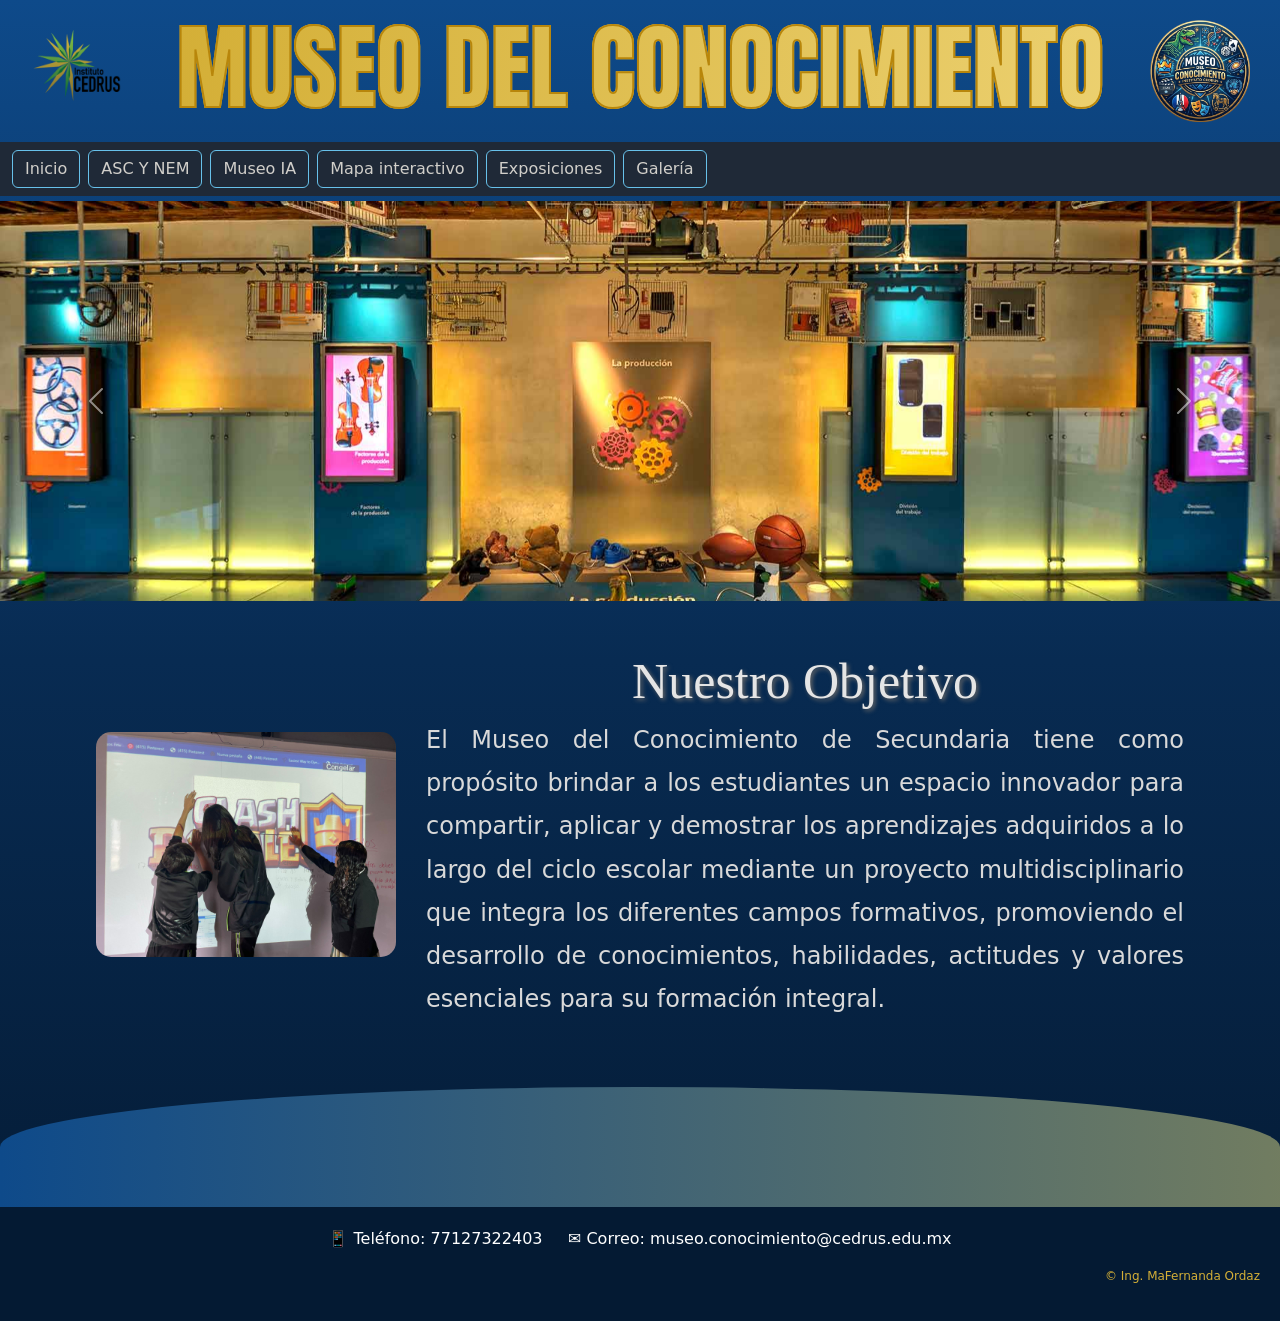
==== html/index.html @ 9ef3a73b "Add viewport meta tag to index.html Added viewport meta tag for responsive design." ====
<!DOCTYPE html>
<html lang="es">

<head>
    <meta charset="UTF-8">
    <title>Museo del Conocimiento</title>
    <meta name="viewport" content="width=device-width, initial-scale=1.0">

    <link href="https://cdn.jsdelivr.net/npm/bootstrap@5.3.8/dist/css/bootstrap.min.css" rel="stylesheet">
    <link href="https://fonts.googleapis.com/css2?family=Bangers&display=swap" rel="stylesheet">
    <link href="https://fonts.googleapis.com/css2?family=Bangers&display=swap" rel="stylesheet">
    <link rel="stylesheet" href="../CSS/stylePaginaPrincipal.css">
    <link href="https://fonts.googleapis.com/css2?family=Anton&display=swap" rel="stylesheet">
    
</head>

<body>
    <div class="encabezado">
    <img src="../Imagenes/logo1.png" alt="Logo Izquierdo" class="logo">
    
    <h1>MUSEO DEL CONOCIMIENTO</h1>
    
    <img src="../Imagenes/logo2.png" alt="Logo Derecho" class="logo">
</div>
<!--MENU HORIZONTAL -->
<!--MFOC -->
    <nav class="navbar bg-body-tertiary">
        <form class="container-fluid justify-content-start">
            <a href="paginaPrincipal.html" class="btn btn-outline-success me-2">
                 Inicio
            </a>
            <a href="ASC.html" class="btn btn-outline-success me-2">
                ASC Y NEM 
            </a>
              <a href="museoIA.html" class="btn btn-outline-success me-2">
                Museo IA
            </a>
             <a href="mapaInteractivo.html" class="btn btn-outline-success me-2">
                Mapa interactivo
            </a>
             <a href="exposiciones.html" class="btn btn-outline-success me-2">
                Exposiciones
            </a>
           <a href="galeria.html" class="btn btn-outline-success me-2">
                Galería
            </a>
            </button>      
        </form>
    </nav>
<!--CARRUSEL -->
<!-- MFOC -->

    <div id="carouselExample" class="carousel slide mx-auto"
         data-bs-ride="carousel"
         data-bs-interval="3000"
         style="width:100%; margin-top:5px;">

        <div class="carousel-inner">

            <div class="carousel-item active">
                <img src="../Imagenes/Uno.jpg" class="d-block w-100" style="height:400px; object-fit:cover;">
            </div>

            <div class="carousel-item">
                <img src="../Imagenes/Dos.jpg" class="d-block w-100" style="height:400px; object-fit:cover;">
            </div>

            <div class="carousel-item">
                <img src="../Imagenes/Tres.jpg" class="d-block w-100" style="height:400px; object-fit:cover;">
            </div>

        </div>

        <button class="carousel-control-prev" type="button" data-bs-target="#carouselExample" data-bs-slide="prev">
            <span class="carousel-control-prev-icon"></span>
        </button>

        <button class="carousel-control-next" type="button" data-bs-target="#carouselExample" data-bs-slide="next">
            <span class="carousel-control-next-icon"></span>
        </button>

    </div>

    <script src="https://cdn.jsdelivr.net/npm/bootstrap@5.3.8/dist/js/bootstrap.bundle.min.js"></script>
<!--  Sección objetivo-->
<!--  MFOC -->
<!-- BARY-->
<section class="objetivo">

    <img src="../Imagenes/Objetivo.jpeg" alt="Objetivo" class="imagen-objetivo">

    <div class="texto-objetivo">
        <h2>Nuestro Objetivo</h2>

        <p>
            El Museo del Conocimiento de Secundaria tiene como propósito brindar a los estudiantes un espacio innovador para compartir, aplicar y demostrar los aprendizajes adquiridos a lo largo del ciclo escolar mediante un proyecto multidisciplinario que integra los diferentes campos formativos, promoviendo el desarrollo de conocimientos, habilidades, actitudes y valores esenciales para su formación integral.
        </p>
    </div>

</section>
</body>

<footer>
    <div class="ola"></div>

    <div class="footer-contenido">
        <p>📱 Teléfono: 77127322403 &nbsp;&nbsp;&nbsp; ✉️ Correo: museo.conocimiento@cedrus.edu.mx</p>
        <p class="copyright">© Ing. MaFernanda Ordaz</p>
    </div>
</footer>

</html>
---- CSS/stylePaginaPrincipal.css ----
/*TITULO  página principal*/
h1{
    font-family: 'Anton', sans-serif;
    font-size: 95px;
    text-align: center;
    text-transform: uppercase;

    background: linear-gradient(90deg, #D4AF37, #F7E08A, #D4AF37);
    background-size: 300% 300%;

    -webkit-background-clip: text;
    -webkit-text-fill-color: transparent;

    -webkit-text-stroke: 2px #B8860B;

    animation: brillo 5s ease infinite;
}

@keyframes brillo{
    0%{
        background-position: 0% 50%;
    }
    50%{
        background-position: 100% 50%;
    }
    100%{
        background-position: 0% 50%;
    }
}
/* diseño del cuerpo*/
body{
    background: linear-gradient(to bottom, #0E4A8A, #082B52, #041A33);
    min-height: 100vh;
}
.navbar{
    background-color: #1F2937 !important;
}

.btn-outline-success{
    color: #d1cfca !important;
    border-color: #67c1ea !important;
}
.encabezado{
    display: flex;
    justify-content: space-between;
    align-items: center;
    padding: 10px 30px;
}

.logo{
    width: 100px;
    height: auto;
}
/*PIE DE PÁGINA*/

footer{
    margin-top: 50px;
}

.ola{
    height: 120px;
    background: linear-gradient(90deg, #0E4A8A, #D4AF37, #082B52);
    background-size: 400% 400%;
    animation: moverOla 6s ease infinite;
    border-radius: 100% 100% 0 0;
}

@keyframes moverOla{
    0%{
        background-position: 0% 50%;
    }
    50%{
        background-position: 100% 50%;
    }
    100%{
        background-position: 0% 50%;
    }
}
/*PIE DE PAGINA*/
.footer-contenido{
    background-color: #041A33;
    color: white;
    padding: 20px;
    text-align: center;
}

.copyright{
    text-align: right;
    font-size: 12px;
    color: #D4AF37;
}
/*SUBTITULOS plateados*/
.objetivo{
    width: 85%;
    margin: 50px auto;
    display: flex;
    align-items: center;
    gap: 30px;
}

.imagen-objetivo{
    width: 300px;
    height: auto;
    border-radius: 15px;
}

.texto-objetivo{
    flex: 1;
}

.objetivo h2{
    font-family: Georgia, serif;
    font-size: 50px;
    color: #E5E5E5;
    text-shadow: 2px 2px 4px #666666;
}

.objetivo p{
    font-size: 24px;
    color: #D9D9D9;
    line-height: 1.8;
    text-align: justify;
}
.texto-objetivo h2{
    text-align: center;
}

/*TEXTO PLATEADO ASC */
.asc{
    width: 85%;
    margin: 50px auto;
    display: flex;
    align-items: center;
    gap: 30px;
}

.imagen-asc{
    width: 220px;
    height: auto;
    border-radius: 15px;
    border: 3px solid #C0C0C0;
}

.texto-asc{
    flex: 1;
}

.asc h2{
    font-family: Georgia, serif;
    font-size: 50px;
    color: #E5E5E5;
    text-shadow: 2px 2px 4px #666666;
    text-align: center;
}

.asc p{
    font-size: 24px;
    color: #D9D9D9;
    line-height: 1.8;
    text-align: justify;
    background: rgba(255,255,255,0.08);
    padding: 25px;
    border-radius: 15px;
    border: 2px solid #C0C0C0;
}
/*MUSEO */
.museo{
    width: 85%;
    margin: 50px auto;
    display: flex;
    align-items: center;
    gap: 30px;
}

.texto-museo{
    flex: 1;
}

.museo h2{
    font-family: Georgia, serif;
    font-size: 50px;
    color: #E5E5E5;
    text-shadow: 2px 2px 4px #666666;
    text-align: center;
}

.museo p{
    font-size: 24px;
    color: #D9D9D9;
    line-height: 1.8;
    text-align: justify;
    background: rgba(255,255,255,0.08);
    padding: 25px;
    border-radius: 15px;
    border: 2px solid #C0C0C0;
}

.collage-museo{
    display: grid;
    grid-template-columns: 1fr;
    gap: 10px;
}

.collage-museo img{
    width: 250px;
    height: 150px;
    object-fit: cover;
    border-radius: 15px;
    border: 3px solid #C0C0C0;
}
/* CODIGO GALERIA*/
.galeria{
    width: 90%;
    margin: 50px auto;
    text-align: center;
}

.galeria h2{
    font-family: Georgia, serif;
    font-size: 60px;
    color: #E5E5E5;
    text-shadow: 2px 2px 4px #666666;
    margin-bottom: 40px;
}

.miGaleria{
    width: 100%;
    padding: 10px 0;
}

.swiper-slide{
    width: 200px !important;
    height: 450px !important;
}

.swiper-slide img{
    width: 200%;
    height: 450px;
    object-fit: cover;
}
 /*Exposiciones*/

 /* CONTENEDOR GENERAL */
.experiencias{
    width: 90%;
    margin: 20px auto;
}

/* TARJETAS */
/* CONTENEDOR */

.experiencias{
    display: flex;
    flex-wrap: wrap;
    justify-content: space-around; 
    align-items: flex-start;
    padding: 5px 0;
}

/* TARJETAS */

.experiencia{
    width: 32%;
    padding: 25px;
    margin-bottom: 40px;

    background: rgba(255,255,255,0.08);
    backdrop-filter: blur(10px);
    -webkit-backdrop-filter: blur(10px);

    border: 2px solid rgba(192,192,192,.6);
    border-radius: 20px;

    box-shadow:
        0 0 15px rgba(255,255,255,.10),
        inset 0 0 10px rgba(255,255,255,.05);

    transition: .3s ease;
}

.experiencia:hover{
    transform: translateY(-5px);

    box-shadow:
        0 0 20px rgba(255,255,255,.20),
        inset 0 0 10px rgba(255,255,255,.08);
}

/* ESCALONADO */

.izquierda{
    margin-top: 0;
}

.centro{
    margin-top: 60px;
}

.derecha{
    margin-top: 130px;
}

/* TITULOS */

.experiencia h2{
    font-family: Georgia, serif;
    font-size: 42px;
    color: #E5E5E5;
    text-align: center;
    margin-bottom: 20px;

    text-shadow:
        0 0 5px rgba(255,255,255,.8),
        0 0 10px rgba(255,255,255,.5),
        2px 2px 4px #666666;
}

/* TEXTO */

.experiencia p{
    font-size: 22px;
    color: #D9D9D9;
    line-height: 1.8;
    text-align: justify;
}

/* IMAGENES */

.experiencia img{
    width: 100%;
    height: 280px;
    object-fit: cover;
    margin-top: 20px;

    border-radius: 15px;
    border: 2px solid rgba(192,192,192,.5);
}

/* RESPONSIVE */

@media (max-width: 768px){

    .experiencia{
        width: 100%;
        margin-top: 0 !important;
        margin-bottom: 30px;
    }

    .experiencia h2{
        font-size: 32px;
    }

    .experiencia p{
        font-size: 18px;
    }

    .experiencia img{
        height: 220px;
    }
}

/*MAPA INTERACTIVO*/
.contenedor-imagen{
    width: 100%;
    display: flex;
    justify-content: center;
    align-items: center;
    padding: 4px;
}

.contenedor-imagen img{
    max-width: 110%;
    max-height: 98vh;
    height: auto;
    object-fit: contain;
    display: block;
}
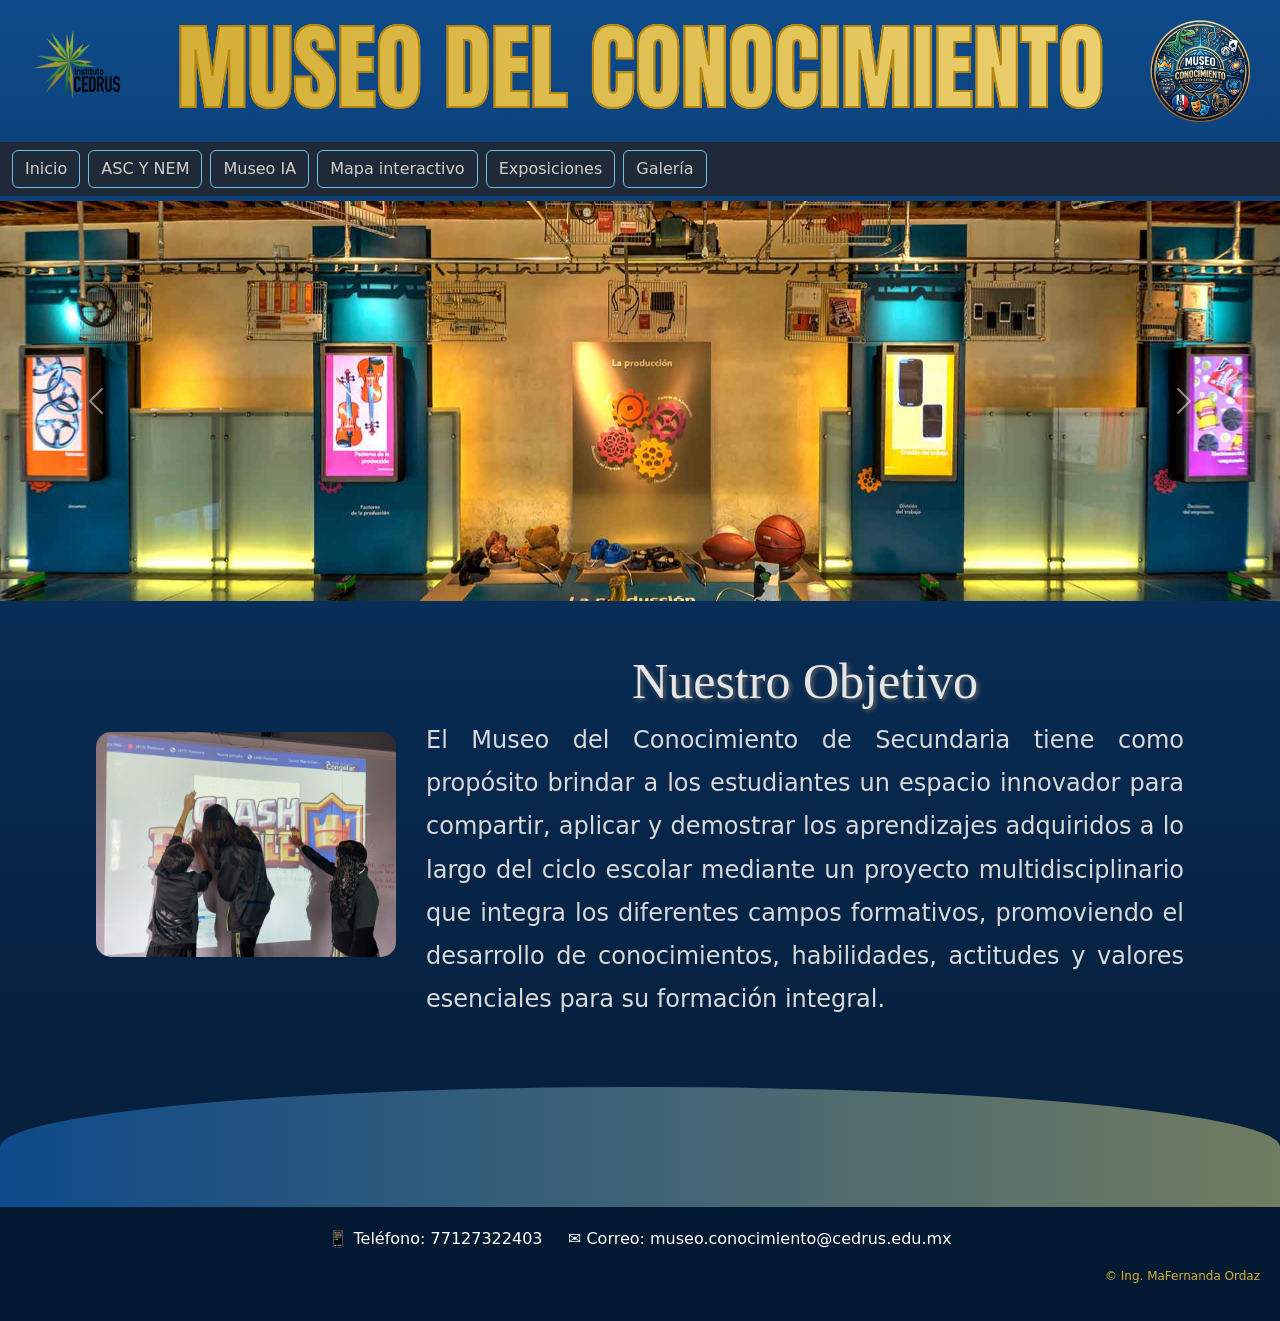
==== commit 07927f9c: "Update index.html" ====
--- a/html/index.html
+++ b/html/index.html
@@ -3,11 +3,11 @@
 
 <head>
     <meta charset="UTF-8">
+        <meta name="viewport" content="width=device-width, initial-scale=1.0">
     <title>Museo del Conocimiento</title>
-    <meta name="viewport" content="width=device-width, initial-scale=1.0">
+
 
     <link href="https://cdn.jsdelivr.net/npm/bootstrap@5.3.8/dist/css/bootstrap.min.css" rel="stylesheet">
-    <link href="https://fonts.googleapis.com/css2?family=Bangers&display=swap" rel="stylesheet">
     <link href="https://fonts.googleapis.com/css2?family=Bangers&display=swap" rel="stylesheet">
     <link rel="stylesheet" href="../CSS/stylePaginaPrincipal.css">
     <link href="https://fonts.googleapis.com/css2?family=Anton&display=swap" rel="stylesheet">
--- a/CSS/stylePaginaPrincipal.css
+++ b/CSS/stylePaginaPrincipal.css
@@ -374,4 +374,88 @@
     height: auto;
     object-fit: contain;
     display: block;
-}+}
+*/ULTIMO BLOQUE*/
+@media (max-width: 768px){
+
+    h1{
+        font-size: 45px;
+    }
+
+    .encabezado,
+    .objetivo,
+    .asc,
+    .museo{
+        flex-direction: column;
+        text-align: center;
+    }
+
+    .objetivo,
+    .asc,
+    .museo{
+        width: 95%;
+    }
+
+    .objetivo h2,
+    .asc h2,
+    .museo h2{
+        font-size: 32px;
+    }
+
+    .objetivo p,
+    .asc p,
+    .museo p{
+        font-size: 18px;
+    }
+
+    .imagen-objetivo,
+    .imagen-asc,
+    .collage-museo img{
+        width: 100%;
+        max-width: 300px;
+        height: auto;
+    }
+
+    .experiencia{
+        width: 100%;
+        margin-top: 0 !important;
+    }
+
+    .galeria h2{
+        font-size: 36px;
+    }
+
+    .contenedor-imagen img{
+        max-width: 100%;
+    }
+}
+*/CODIGO NUEVO DOS*/
+@media (max-width: 768px){
+
+    .objetivo,
+    .asc,
+    .museo{
+        display: flex;
+        flex-direction: column;
+        align-items: center;
+    }
+
+    .texto-objetivo,
+    .texto-asc,
+    .texto-museo{
+        width: 100%;
+    }
+
+    .objetivo p,
+    .asc p,
+    .museo p{
+        text-align: left;
+        font-size: 18px;
+    }
+
+    .imagen-objetivo,
+    .imagen-asc{
+        width: 90%;
+        max-width: 350px;
+    }
+}
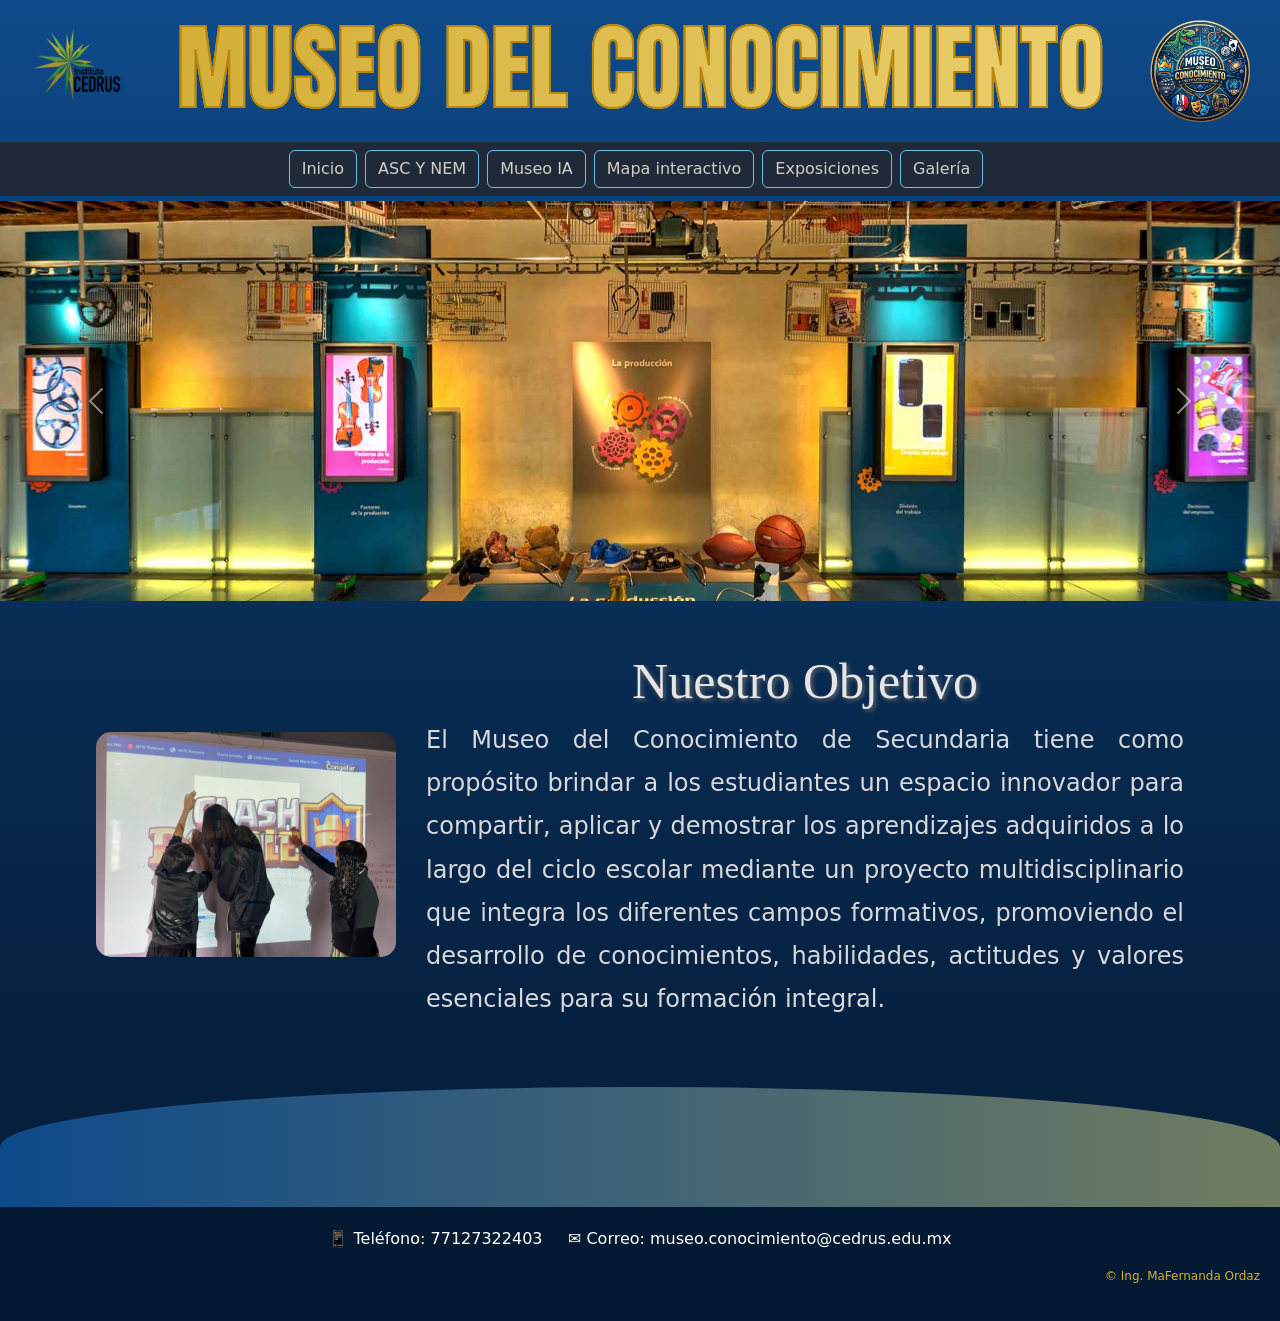
==== commit 0beca31b: "Fix HTML formatting and improve navbar layout" ====
--- a/html/index.html
+++ b/html/index.html
@@ -4,6 +4,7 @@
 <head>
     <meta charset="UTF-8">
         <meta name="viewport" content="width=device-width, initial-scale=1.0">
+    
     <title>Museo del Conocimiento</title>
 
 
@@ -25,7 +26,7 @@
 <!--MENU HORIZONTAL -->
 <!--MFOC -->
     <nav class="navbar bg-body-tertiary">
-        <form class="container-fluid justify-content-start">
+        <form class="container-fluid justify-content-center flex-wrap">
             <a href="paginaPrincipal.html" class="btn btn-outline-success me-2">
                  Inicio
             </a>
--- a/CSS/stylePaginaPrincipal.css
+++ b/CSS/stylePaginaPrincipal.css
@@ -96,6 +96,7 @@
     display: flex;
     align-items: center;
     gap: 30px;
+    flex-wrap: wrap;
 }
 
 .imagen-objetivo{
@@ -234,8 +235,8 @@
 }
 
 .swiper-slide img{
-    width: 200%;
-    height: 450px;
+    width: 100%;
+    height: auto;
     object-fit: cover;
 }
  /*Exposiciones*/
@@ -340,22 +341,88 @@
 
 @media (max-width: 768px){
 
+    h1{
+        font-size: clamp(35px, 8vw, 55px);
+        padding: 0 10px;
+    }
+
+    .encabezado,
+    .objetivo,
+    .asc,
+    .museo{
+        flex-direction: column;
+        text-align: center;
+    }
+
+    .objetivo,
+    .asc,
+    .museo,
+    .galeria,
+    .experiencias{
+        width: 95%;
+    }
+
+    .objetivo h2,
+    .asc h2,
+    .museo h2,
+    .galeria h2{
+        font-size: 32px;
+    }
+
+    .objetivo p,
+    .asc p,
+    .museo p,
+    .experiencia p{
+        font-size: 18px;
+    }
+
+    .imagen-objetivo,
+    .imagen-asc,
+    .collage-museo img{
+        width: 100%;
+        max-width: 350px;
+        height: auto;
+    }
+
     .experiencia{
         width: 100%;
         margin-top: 0 !important;
-        margin-bottom: 30px;
+        margin-bottom: 25px;
     }
 
     .experiencia h2{
-        font-size: 32px;
-    }
-
-    .experiencia p{
-        font-size: 18px;
+        font-size: 28px;
     }
 
     .experiencia img{
-        height: 220px;
+        height: auto;
+    }
+
+    .swiper-slide{
+        width: 100% !important;
+        height: auto !important;
+    }
+
+    .swiper-slide img{
+        width: 100%;
+        height: auto;
+    }
+
+    .contenedor-imagen img{
+        max-width: 100%;
+        max-height: none;
+    }
+
+    .navbar-nav{
+        text-align: center;
+    }
+
+    .logo{
+        width: 70px;
+    }
+
+    .copyright{
+        text-align: center;
     }
 }
 
@@ -375,7 +442,8 @@
     object-fit: contain;
     display: block;
 }
-*/ULTIMO BLOQUE*/
+/*ULTIMO BLOQUE*/
+/* ULTIMO BLOQUE */
 @media (max-width: 768px){
 
     h1{
@@ -429,33 +497,11 @@
         max-width: 100%;
     }
 }
-*/CODIGO NUEVO DOS*/
-@media (max-width: 768px){
-
-    .objetivo,
-    .asc,
-    .museo{
-        display: flex;
-        flex-direction: column;
-        align-items: center;
-    }
-
-    .texto-objetivo,
-    .texto-asc,
-    .texto-museo{
-        width: 100%;
-    }
-
-    .objetivo p,
-    .asc p,
-    .museo p{
-        text-align: left;
-        font-size: 18px;
-    }
-
-    .imagen-objetivo,
-    .imagen-asc{
-        width: 90%;
-        max-width: 350px;
-    }
-}
+img{
+    max-width: 100%;
+    height: auto;
+}
+
+body{
+    overflow-x: hidden;
+}
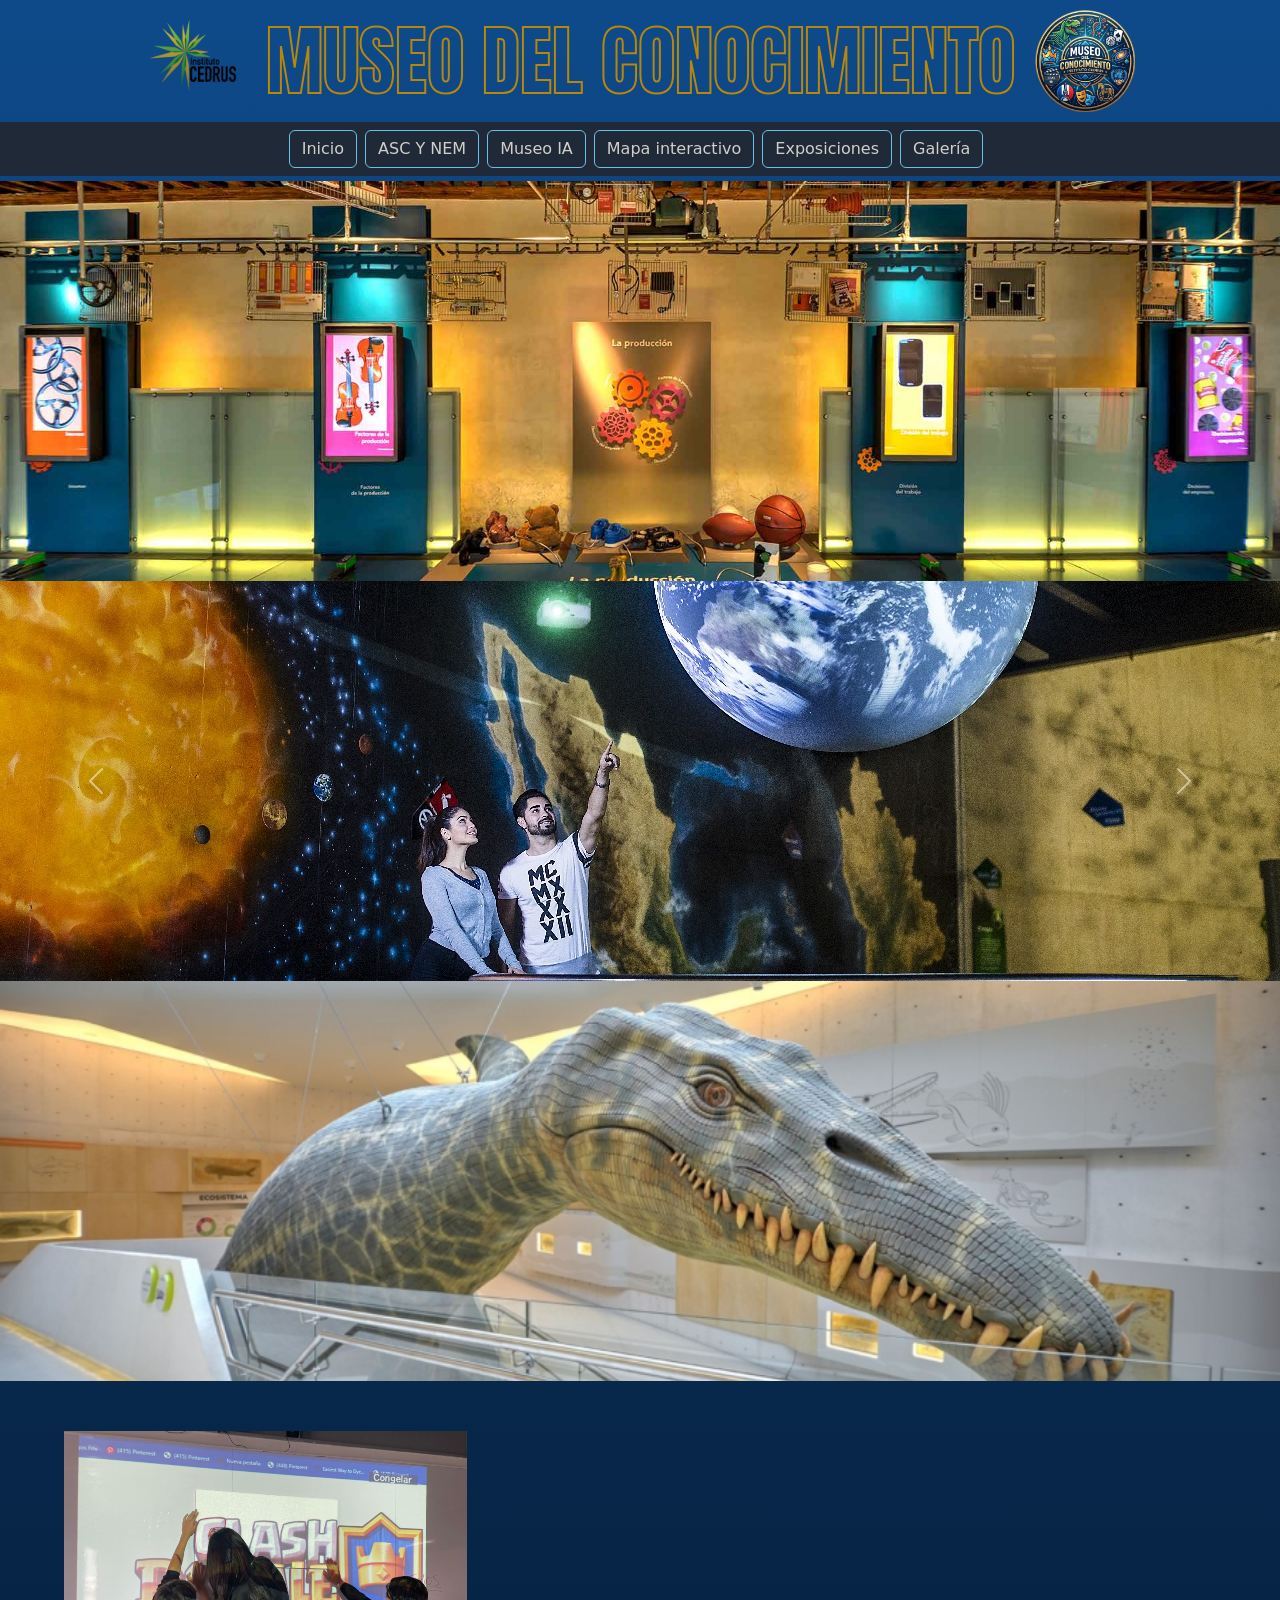
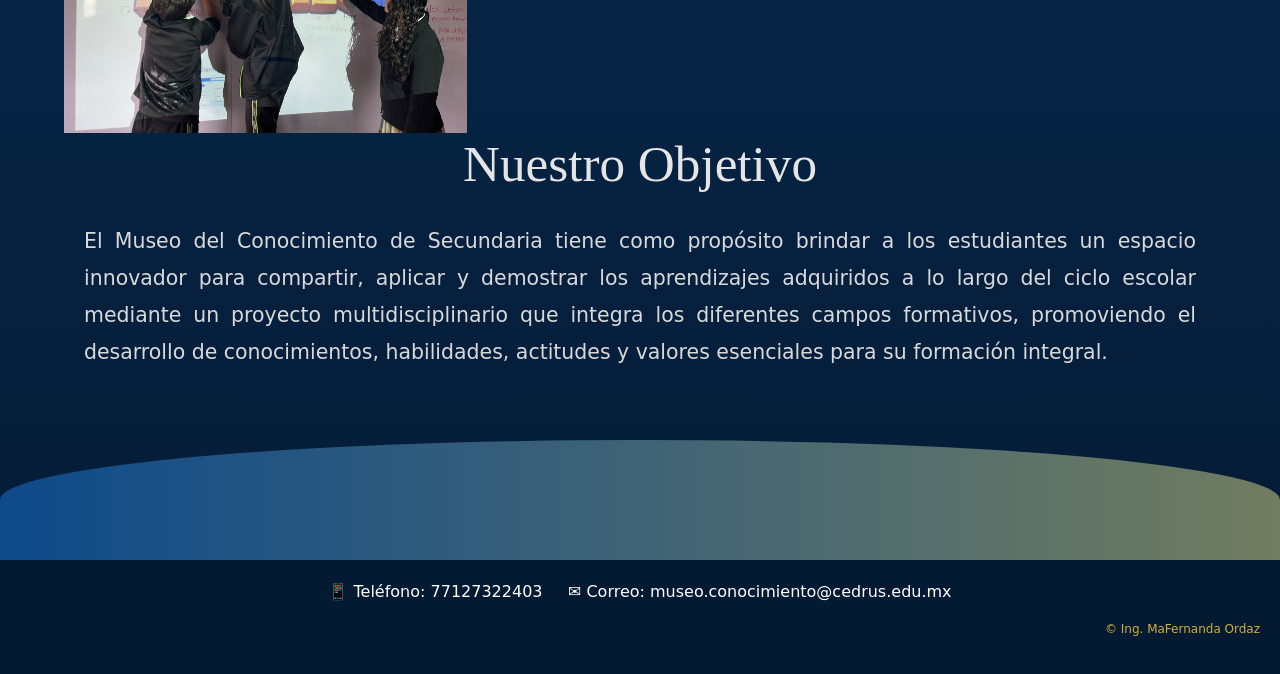
==== commit 107764d6: "Fix HTML formatting and update carousel images" ====
--- a/html/index.html
+++ b/html/index.html
@@ -58,18 +58,9 @@
 
         <div class="carousel-inner">
 
-            <div class="carousel-item active">
-                <img src="../Imagenes/Uno.jpg" class="d-block w-100" style="height:400px; object-fit:cover;">
-            </div>
-
-            <div class="carousel-item">
-                <img src="../Imagenes/Dos.jpg" class="d-block w-100" style="height:400px; object-fit:cover;">
-            </div>
-
-            <div class="carousel-item">
-                <img src="../Imagenes/Tres.jpg" class="d-block w-100" style="height:400px; object-fit:cover;">
-            </div>
-
+           <img src="../Imagenes/Uno.jpg" class="d-block w-100 carousel-img">
+        <img src="../Imagenes/Dos.jpg" class="d-block w-100 carousel-img">
+        <img src="../Imagenes/Tres.jpg" class="d-block w-100 carousel-img">
         </div>
 
         <button class="carousel-control-prev" type="button" data-bs-target="#carouselExample" data-bs-slide="prev">
--- a/CSS/stylePaginaPrincipal.css
+++ b/CSS/stylePaginaPrincipal.css
@@ -1,507 +1,471 @@
-/*TITULO  página principal*/
+/*TITULO PÁGINA PRINCIPAL*/
+
 h1{
-    font-family: 'Anton', sans-serif;
-    font-size: 95px;
-    text-align: center;
-    text-transform: uppercase;
-
-    background: linear-gradient(90deg, #D4AF37, #F7E08A, #D4AF37);
-    background-size: 300% 300%;
-
-    -webkit-background-clip: text;
-    -webkit-text-fill-color: transparent;
-
-    -webkit-text-stroke: 2px #B8860B;
-
-    animation: brillo 5s ease infinite;
+font-family:'Anton',sans-serif;
+font-size:clamp(35px,6vw,95px);
+text-align:center;
+text-transform:uppercase;
+
+```
+background:linear-gradient(90deg,#D4AF37,#F7E08A,#D4AF37);
+background-size:300% 300%;
+
+-webkit-background-clip:text;
+-webkit-text-fill-color:transparent;
+-webkit-text-stroke:2px #B8860B;
+
+animation:brillo 5s ease infinite;
+margin:0;
+```
+
 }
 
 @keyframes brillo{
-    0%{
-        background-position: 0% 50%;
-    }
-    50%{
-        background-position: 100% 50%;
-    }
-    100%{
-        background-position: 0% 50%;
-    }
-}
-/* diseño del cuerpo*/
+0%{background-position:0% 50%;}
+50%{background-position:100% 50%;}
+100%{background-position:0% 50%;}
+}
+
+/* CUERPO */
+
 body{
-    background: linear-gradient(to bottom, #0E4A8A, #082B52, #041A33);
-    min-height: 100vh;
-}
+background:linear-gradient(to bottom,#0E4A8A,#082B52,#041A33);
+min-height:100vh;
+overflow-x:hidden;
+}
+
+/* NAVBAR */
+
 .navbar{
-    background-color: #1F2937 !important;
+background-color:#1F2937 !important;
 }
 
 .btn-outline-success{
-    color: #d1cfca !important;
-    border-color: #67c1ea !important;
-}
+color:#d1cfca !important;
+border-color:#67c1ea !important;
+}
+
+/* ENCABEZADO */
+
 .encabezado{
-    display: flex;
-    justify-content: space-between;
-    align-items: center;
-    padding: 10px 30px;
+display:flex;
+justify-content:center;
+align-items:center;
+gap:20px;
+padding:10px 20px;
+flex-wrap:wrap;
 }
 
 .logo{
-    width: 100px;
-    height: auto;
-}
-/*PIE DE PÁGINA*/
+width:clamp(60px,8vw,100px);
+height:auto;
+}
+
+/* IMÁGENES GENERALES */
+
+img{
+max-width:100%;
+height:auto;
+}
+
+/* CARRUSEL */
+
+.carousel-img{
+height:400px;
+object-fit:cover;
+}
+
+/* OBJETIVO */
+
+.objetivo{
+width:min(1200px,90%);
+margin:50px auto;
+
+```
+display:flex;
+align-items:center;
+justify-content:center;
+gap:40px;
+```
+
+}
+
+.imagen-objetivo{
+width:35%;
+max-width:450px;
+min-width:280px;
+
+```
+border-radius:20px;
+object-fit:cover;
+```
+
+}
+
+.texto-objetivo{
+flex:1;
+}
+
+.texto-objetivo h2{
+text-align:center;
+font-family:Georgia,serif;
+font-size:clamp(2rem,4vw,4rem);
+color:#E5E5E5;
+
+```
+text-shadow:
+    0 0 10px rgba(255,255,255,.5),
+    2px 2px 4px #666666;
+```
+
+}
+
+.texto-objetivo p{
+font-size:clamp(1rem,1.6vw,1.7rem);
+color:#D9D9D9;
+line-height:1.8;
+text-align:justify;
+padding:20px;
+}
+
+/* ASC */
+
+.asc{
+width:85%;
+margin:50px auto;
+
+```
+display:flex;
+align-items:center;
+gap:30px;
+```
+
+}
+
+.imagen-asc{
+width:220px;
+border-radius:15px;
+border:3px solid #C0C0C0;
+}
+
+.texto-asc{
+flex:1;
+}
+
+.asc h2{
+font-family:Georgia,serif;
+font-size:50px;
+color:#E5E5E5;
+text-align:center;
+text-shadow:2px 2px 4px #666666;
+}
+
+.asc p{
+font-size:24px;
+color:#D9D9D9;
+line-height:1.8;
+text-align:justify;
+
+```
+background:rgba(255,255,255,.08);
+padding:25px;
+
+border-radius:15px;
+border:2px solid #C0C0C0;
+```
+
+}
+
+/* MUSEO */
+
+.museo{
+width:85%;
+margin:50px auto;
+
+```
+display:flex;
+align-items:center;
+gap:30px;
+```
+
+}
+
+.texto-museo{
+flex:1;
+}
+
+.museo h2{
+font-family:Georgia,serif;
+font-size:50px;
+color:#E5E5E5;
+text-align:center;
+text-shadow:2px 2px 4px #666666;
+}
+
+.museo p{
+font-size:24px;
+color:#D9D9D9;
+line-height:1.8;
+text-align:justify;
+
+```
+background:rgba(255,255,255,.08);
+padding:25px;
+
+border-radius:15px;
+border:2px solid #C0C0C0;
+```
+
+}
+
+.collage-museo{
+display:grid;
+grid-template-columns:1fr;
+gap:10px;
+}
+
+.collage-museo img{
+width:250px;
+height:150px;
+object-fit:cover;
+
+```
+border-radius:15px;
+border:3px solid #C0C0C0;
+```
+
+}
+
+/* GALERIA */
+
+.galeria{
+width:90%;
+margin:50px auto;
+text-align:center;
+}
+
+.galeria h2{
+font-family:Georgia,serif;
+font-size:60px;
+color:#E5E5E5;
+text-shadow:2px 2px 4px #666666;
+margin-bottom:40px;
+}
+
+.miGaleria{
+width:100%;
+padding:10px 0;
+}
+
+.swiper-slide{
+width:200px !important;
+height:450px !important;
+}
+
+.swiper-slide img{
+width:100%;
+height:450px;
+object-fit:cover;
+}
+
+/* EXPERIENCIAS */
+
+.experiencias{
+width:90%;
+margin:20px auto;
+
+```
+display:flex;
+flex-wrap:wrap;
+justify-content:space-around;
+align-items:flex-start;
+```
+
+}
+
+.experiencia{
+width:32%;
+padding:25px;
+margin-bottom:40px;
+
+```
+background:rgba(255,255,255,.08);
+backdrop-filter:blur(10px);
+
+border:2px solid rgba(192,192,192,.6);
+border-radius:20px;
+
+transition:.3s ease;
+```
+
+}
+
+.experiencia:hover{
+transform:translateY(-5px);
+}
+
+.izquierda{margin-top:0;}
+.centro{margin-top:60px;}
+.derecha{margin-top:130px;}
+
+.experiencia h2{
+font-family:Georgia,serif;
+font-size:42px;
+color:#E5E5E5;
+text-align:center;
+margin-bottom:20px;
+}
+
+.experiencia p{
+font-size:22px;
+color:#D9D9D9;
+line-height:1.8;
+text-align:justify;
+}
+
+.experiencia img{
+width:100%;
+height:280px;
+object-fit:cover;
+margin-top:20px;
+
+```
+border-radius:15px;
+```
+
+}
+
+/* MAPA */
+
+.contenedor-imagen{
+width:100%;
+display:flex;
+justify-content:center;
+align-items:center;
+padding:4px;
+}
+
+.contenedor-imagen img{
+max-width:100%;
+max-height:98vh;
+object-fit:contain;
+}
+
+/* FOOTER */
 
 footer{
-    margin-top: 50px;
+margin-top:50px;
 }
 
 .ola{
-    height: 120px;
-    background: linear-gradient(90deg, #0E4A8A, #D4AF37, #082B52);
-    background-size: 400% 400%;
-    animation: moverOla 6s ease infinite;
-    border-radius: 100% 100% 0 0;
+height:120px;
+background:linear-gradient(90deg,#0E4A8A,#D4AF37,#082B52);
+background-size:400% 400%;
+animation:moverOla 6s ease infinite;
+border-radius:100% 100% 0 0;
 }
 
 @keyframes moverOla{
-    0%{
-        background-position: 0% 50%;
-    }
-    50%{
-        background-position: 100% 50%;
-    }
-    100%{
-        background-position: 0% 50%;
-    }
-}
-/*PIE DE PAGINA*/
+0%{background-position:0% 50%;}
+50%{background-position:100% 50%;}
+100%{background-position:0% 50%;}
+}
+
 .footer-contenido{
-    background-color: #041A33;
-    color: white;
-    padding: 20px;
-    text-align: center;
+background:#041A33;
+color:white;
+padding:20px;
+text-align:center;
 }
 
 .copyright{
-    text-align: right;
-    font-size: 12px;
-    color: #D4AF37;
-}
-/*SUBTITULOS plateados*/
-.objetivo{
-    width: 85%;
-    margin: 50px auto;
-    display: flex;
-    align-items: center;
-    gap: 30px;
-    flex-wrap: wrap;
+text-align:right;
+font-size:12px;
+color:#D4AF37;
+}
+
+/* RESPONSIVE */
+
+@media (max-width:768px){
+
+```
+.encabezado{
+    flex-direction:column;
+    text-align:center;
+}
+
+.logo{
+    width:80px;
+}
+
+.carousel-img{
+    height:220px;
+}
+
+.objetivo,
+.asc,
+.museo{
+    flex-direction:column;
+    width:95%;
+    text-align:center;
 }
 
 .imagen-objetivo{
-    width: 300px;
-    height: auto;
-    border-radius: 15px;
-}
-
-.texto-objetivo{
-    flex: 1;
-}
-
-.objetivo h2{
-    font-family: Georgia, serif;
-    font-size: 50px;
-    color: #E5E5E5;
-    text-shadow: 2px 2px 4px #666666;
-}
-
-.objetivo p{
-    font-size: 24px;
-    color: #D9D9D9;
-    line-height: 1.8;
-    text-align: justify;
-}
-.texto-objetivo h2{
-    text-align: center;
-}
-
-/*TEXTO PLATEADO ASC */
-.asc{
-    width: 85%;
-    margin: 50px auto;
-    display: flex;
-    align-items: center;
-    gap: 30px;
-}
-
-.imagen-asc{
-    width: 220px;
-    height: auto;
-    border-radius: 15px;
-    border: 3px solid #C0C0C0;
-}
-
-.texto-asc{
-    flex: 1;
-}
-
-.asc h2{
-    font-family: Georgia, serif;
-    font-size: 50px;
-    color: #E5E5E5;
-    text-shadow: 2px 2px 4px #666666;
-    text-align: center;
-}
-
-.asc p{
-    font-size: 24px;
-    color: #D9D9D9;
-    line-height: 1.8;
-    text-align: justify;
-    background: rgba(255,255,255,0.08);
-    padding: 25px;
-    border-radius: 15px;
-    border: 2px solid #C0C0C0;
-}
-/*MUSEO */
-.museo{
-    width: 85%;
-    margin: 50px auto;
-    display: flex;
-    align-items: center;
-    gap: 30px;
-}
-
-.texto-museo{
-    flex: 1;
-}
-
-.museo h2{
-    font-family: Georgia, serif;
-    font-size: 50px;
-    color: #E5E5E5;
-    text-shadow: 2px 2px 4px #666666;
-    text-align: center;
-}
-
+    width:100%;
+    max-width:500px;
+    min-width:auto;
+}
+
+.imagen-asc,
+.collage-museo img{
+    width:100%;
+    max-width:350px;
+    height:auto;
+}
+
+.texto-objetivo p,
+.asc p,
 .museo p{
-    font-size: 24px;
-    color: #D9D9D9;
-    line-height: 1.8;
-    text-align: justify;
-    background: rgba(255,255,255,0.08);
-    padding: 25px;
-    border-radius: 15px;
-    border: 2px solid #C0C0C0;
-}
-
-.collage-museo{
-    display: grid;
-    grid-template-columns: 1fr;
-    gap: 10px;
-}
-
-.collage-museo img{
-    width: 250px;
-    height: 150px;
-    object-fit: cover;
-    border-radius: 15px;
-    border: 3px solid #C0C0C0;
-}
-/* CODIGO GALERIA*/
-.galeria{
-    width: 90%;
-    margin: 50px auto;
-    text-align: center;
-}
-
+    text-align:left;
+    font-size:18px;
+}
+
+.asc h2,
+.museo h2,
 .galeria h2{
-    font-family: Georgia, serif;
-    font-size: 60px;
-    color: #E5E5E5;
-    text-shadow: 2px 2px 4px #666666;
-    margin-bottom: 40px;
-}
-
-.miGaleria{
-    width: 100%;
-    padding: 10px 0;
+    font-size:32px;
+}
+
+.experiencia{
+    width:100%;
+    margin-top:0 !important;
+}
+
+.experiencia h2{
+    font-size:28px;
+}
+
+.experiencia p{
+    font-size:18px;
+}
+
+.experiencia img{
+    height:auto;
 }
 
 .swiper-slide{
-    width: 200px !important;
-    height: 450px !important;
+    width:100% !important;
+    height:auto !important;
 }
 
 .swiper-slide img{
-    width: 100%;
-    height: auto;
-    object-fit: cover;
-}
- /*Exposiciones*/
-
- /* CONTENEDOR GENERAL */
-.experiencias{
-    width: 90%;
-    margin: 20px auto;
-}
-
-/* TARJETAS */
-/* CONTENEDOR */
-
-.experiencias{
-    display: flex;
-    flex-wrap: wrap;
-    justify-content: space-around; 
-    align-items: flex-start;
-    padding: 5px 0;
-}
-
-/* TARJETAS */
-
-.experiencia{
-    width: 32%;
-    padding: 25px;
-    margin-bottom: 40px;
-
-    background: rgba(255,255,255,0.08);
-    backdrop-filter: blur(10px);
-    -webkit-backdrop-filter: blur(10px);
-
-    border: 2px solid rgba(192,192,192,.6);
-    border-radius: 20px;
-
-    box-shadow:
-        0 0 15px rgba(255,255,255,.10),
-        inset 0 0 10px rgba(255,255,255,.05);
-
-    transition: .3s ease;
-}
-
-.experiencia:hover{
-    transform: translateY(-5px);
-
-    box-shadow:
-        0 0 20px rgba(255,255,255,.20),
-        inset 0 0 10px rgba(255,255,255,.08);
-}
-
-/* ESCALONADO */
-
-.izquierda{
-    margin-top: 0;
-}
-
-.centro{
-    margin-top: 60px;
-}
-
-.derecha{
-    margin-top: 130px;
-}
-
-/* TITULOS */
-
-.experiencia h2{
-    font-family: Georgia, serif;
-    font-size: 42px;
-    color: #E5E5E5;
-    text-align: center;
-    margin-bottom: 20px;
-
-    text-shadow:
-        0 0 5px rgba(255,255,255,.8),
-        0 0 10px rgba(255,255,255,.5),
-        2px 2px 4px #666666;
-}
-
-/* TEXTO */
-
-.experiencia p{
-    font-size: 22px;
-    color: #D9D9D9;
-    line-height: 1.8;
-    text-align: justify;
-}
-
-/* IMAGENES */
-
-.experiencia img{
-    width: 100%;
-    height: 280px;
-    object-fit: cover;
-    margin-top: 20px;
-
-    border-radius: 15px;
-    border: 2px solid rgba(192,192,192,.5);
-}
-
-/* RESPONSIVE */
-
-@media (max-width: 768px){
-
-    h1{
-        font-size: clamp(35px, 8vw, 55px);
-        padding: 0 10px;
-    }
-
-    .encabezado,
-    .objetivo,
-    .asc,
-    .museo{
-        flex-direction: column;
-        text-align: center;
-    }
-
-    .objetivo,
-    .asc,
-    .museo,
-    .galeria,
-    .experiencias{
-        width: 95%;
-    }
-
-    .objetivo h2,
-    .asc h2,
-    .museo h2,
-    .galeria h2{
-        font-size: 32px;
-    }
-
-    .objetivo p,
-    .asc p,
-    .museo p,
-    .experiencia p{
-        font-size: 18px;
-    }
-
-    .imagen-objetivo,
-    .imagen-asc,
-    .collage-museo img{
-        width: 100%;
-        max-width: 350px;
-        height: auto;
-    }
-
-    .experiencia{
-        width: 100%;
-        margin-top: 0 !important;
-        margin-bottom: 25px;
-    }
-
-    .experiencia h2{
-        font-size: 28px;
-    }
-
-    .experiencia img{
-        height: auto;
-    }
-
-    .swiper-slide{
-        width: 100% !important;
-        height: auto !important;
-    }
-
-    .swiper-slide img{
-        width: 100%;
-        height: auto;
-    }
-
-    .contenedor-imagen img{
-        max-width: 100%;
-        max-height: none;
-    }
-
-    .navbar-nav{
-        text-align: center;
-    }
-
-    .logo{
-        width: 70px;
-    }
-
-    .copyright{
-        text-align: center;
-    }
-}
-
-/*MAPA INTERACTIVO*/
-.contenedor-imagen{
-    width: 100%;
-    display: flex;
-    justify-content: center;
-    align-items: center;
-    padding: 4px;
-}
-
-.contenedor-imagen img{
-    max-width: 110%;
-    max-height: 98vh;
-    height: auto;
-    object-fit: contain;
-    display: block;
-}
-/*ULTIMO BLOQUE*/
-/* ULTIMO BLOQUE */
-@media (max-width: 768px){
-
-    h1{
-        font-size: 45px;
-    }
-
-    .encabezado,
-    .objetivo,
-    .asc,
-    .museo{
-        flex-direction: column;
-        text-align: center;
-    }
-
-    .objetivo,
-    .asc,
-    .museo{
-        width: 95%;
-    }
-
-    .objetivo h2,
-    .asc h2,
-    .museo h2{
-        font-size: 32px;
-    }
-
-    .objetivo p,
-    .asc p,
-    .museo p{
-        font-size: 18px;
-    }
-
-    .imagen-objetivo,
-    .imagen-asc,
-    .collage-museo img{
-        width: 100%;
-        max-width: 300px;
-        height: auto;
-    }
-
-    .experiencia{
-        width: 100%;
-        margin-top: 0 !important;
-    }
-
-    .galeria h2{
-        font-size: 36px;
-    }
-
-    .contenedor-imagen img{
-        max-width: 100%;
-    }
-}
-img{
-    max-width: 100%;
-    height: auto;
-}
-
-body{
-    overflow-x: hidden;
-}
+    width:100%;
+    height:auto;
+}
+
+.copyright{
+    text-align:center;
+}
+```
+
+}
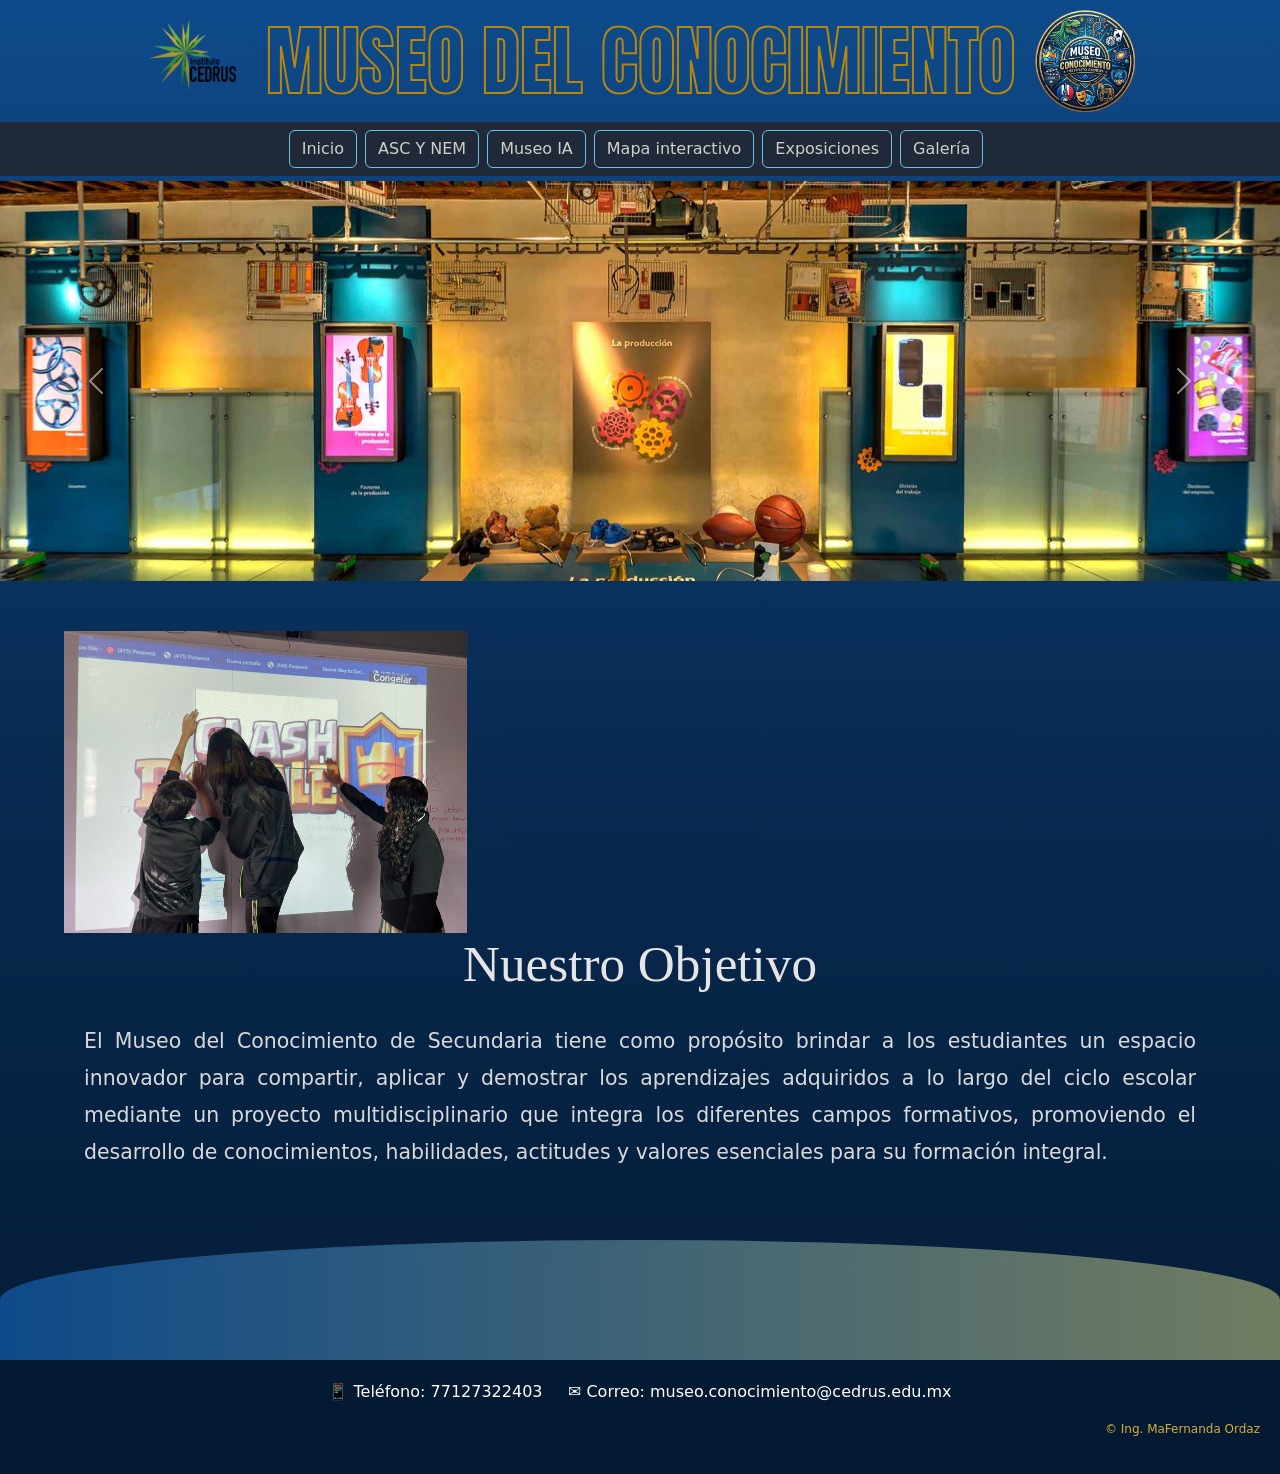
==== commit 340a9bc8: "Refactor HTML structure and improve formatting" ====
--- a/html/index.html
+++ b/html/index.html
@@ -3,102 +3,169 @@
 
 <head>
     <meta charset="UTF-8">
-        <meta name="viewport" content="width=device-width, initial-scale=1.0">
-    
+    <meta name="viewport" content="width=device-width, initial-scale=1.0">
+
     <title>Museo del Conocimiento</title>
-
 
     <link href="https://cdn.jsdelivr.net/npm/bootstrap@5.3.8/dist/css/bootstrap.min.css" rel="stylesheet">
     <link href="https://fonts.googleapis.com/css2?family=Bangers&display=swap" rel="stylesheet">
     <link rel="stylesheet" href="../CSS/stylePaginaPrincipal.css">
     <link href="https://fonts.googleapis.com/css2?family=Anton&display=swap" rel="stylesheet">
-    
 </head>
 
 <body>
+
+    <!-- ENCABEZADO -->
     <div class="encabezado">
-    <img src="../Imagenes/logo1.png" alt="Logo Izquierdo" class="logo">
-    
-    <h1>MUSEO DEL CONOCIMIENTO</h1>
-    
-    <img src="../Imagenes/logo2.png" alt="Logo Derecho" class="logo">
-</div>
-<!--MENU HORIZONTAL -->
-<!--MFOC -->
+
+        <img src="../Imagenes/logo1.png" alt="Logo Izquierdo" class="logo">
+
+        <h1>MUSEO DEL CONOCIMIENTO</h1>
+
+        <img src="../Imagenes/logo2.png" alt="Logo Derecho" class="logo">
+
+    </div>
+
+    <!-- MENÚ -->
+
     <nav class="navbar bg-body-tertiary">
+
         <form class="container-fluid justify-content-center flex-wrap">
+
             <a href="paginaPrincipal.html" class="btn btn-outline-success me-2">
-                 Inicio
+                Inicio
             </a>
+
             <a href="ASC.html" class="btn btn-outline-success me-2">
-                ASC Y NEM 
+                ASC Y NEM
             </a>
-              <a href="museoIA.html" class="btn btn-outline-success me-2">
+
+            <a href="museoIA.html" class="btn btn-outline-success me-2">
                 Museo IA
             </a>
-             <a href="mapaInteractivo.html" class="btn btn-outline-success me-2">
+
+            <a href="mapaInteractivo.html" class="btn btn-outline-success me-2">
                 Mapa interactivo
             </a>
-             <a href="exposiciones.html" class="btn btn-outline-success me-2">
+
+            <a href="exposiciones.html" class="btn btn-outline-success me-2">
                 Exposiciones
             </a>
-           <a href="galeria.html" class="btn btn-outline-success me-2">
+
+            <a href="galeria.html" class="btn btn-outline-success me-2">
                 Galería
             </a>
-            </button>      
+
         </form>
+
     </nav>
-<!--CARRUSEL -->
-<!-- MFOC -->
 
-    <div id="carouselExample" class="carousel slide mx-auto"
+    <!-- CARRUSEL -->
+
+    <div id="carouselExample"
+         class="carousel slide mx-auto"
          data-bs-ride="carousel"
          data-bs-interval="3000"
          style="width:100%; margin-top:5px;">
 
         <div class="carousel-inner">
 
-           <img src="../Imagenes/Uno.jpg" class="d-block w-100 carousel-img">
-        <img src="../Imagenes/Dos.jpg" class="d-block w-100 carousel-img">
-        <img src="../Imagenes/Tres.jpg" class="d-block w-100 carousel-img">
+            <div class="carousel-item active">
+
+                <img src="../Imagenes/Uno.jpg"
+                     class="d-block w-100 carousel-img"
+                     alt="Imagen 1">
+
+            </div>
+
+            <div class="carousel-item">
+
+                <img src="../Imagenes/Dos.jpg"
+                     class="d-block w-100 carousel-img"
+                     alt="Imagen 2">
+
+            </div>
+
+            <div class="carousel-item">
+
+                <img src="../Imagenes/Tres.jpg"
+                     class="d-block w-100 carousel-img"
+                     alt="Imagen 3">
+
+            </div>
+
         </div>
 
-        <button class="carousel-control-prev" type="button" data-bs-target="#carouselExample" data-bs-slide="prev">
+        <button class="carousel-control-prev"
+                type="button"
+                data-bs-target="#carouselExample"
+                data-bs-slide="prev">
+
             <span class="carousel-control-prev-icon"></span>
+
         </button>
 
-        <button class="carousel-control-next" type="button" data-bs-target="#carouselExample" data-bs-slide="next">
+        <button class="carousel-control-next"
+                type="button"
+                data-bs-target="#carouselExample"
+                data-bs-slide="next">
+
             <span class="carousel-control-next-icon"></span>
+
         </button>
 
     </div>
 
+    <!-- OBJETIVO -->
+
+    <section class="objetivo">
+
+        <img src="../Imagenes/Objetivo.jpeg"
+             alt="Objetivo"
+             class="imagen-objetivo">
+
+        <div class="texto-objetivo">
+
+            <h2>Nuestro Objetivo</h2>
+
+            <p>
+                El Museo del Conocimiento de Secundaria tiene como propósito
+                brindar a los estudiantes un espacio innovador para compartir,
+                aplicar y demostrar los aprendizajes adquiridos a lo largo del
+                ciclo escolar mediante un proyecto multidisciplinario que integra
+                los diferentes campos formativos, promoviendo el desarrollo de
+                conocimientos, habilidades, actitudes y valores esenciales para
+                su formación integral.
+            </p>
+
+        </div>
+
+    </section>
+
+    <!-- FOOTER -->
+
+    <footer>
+
+        <div class="ola"></div>
+
+        <div class="footer-contenido">
+
+            <p>
+                📱 Teléfono: 77127322403
+                &nbsp;&nbsp;&nbsp;
+                ✉️ Correo: museo.conocimiento@cedrus.edu.mx
+            </p>
+
+            <p class="copyright">
+                © Ing. MaFernanda Ordaz
+            </p>
+
+        </div>
+
+    </footer>
+
     <script src="https://cdn.jsdelivr.net/npm/bootstrap@5.3.8/dist/js/bootstrap.bundle.min.js"></script>
-<!--  Sección objetivo-->
-<!--  MFOC -->
-<!-- BARY-->
-<section class="objetivo">
 
-    <img src="../Imagenes/Objetivo.jpeg" alt="Objetivo" class="imagen-objetivo">
-
-    <div class="texto-objetivo">
-        <h2>Nuestro Objetivo</h2>
-
-        <p>
-            El Museo del Conocimiento de Secundaria tiene como propósito brindar a los estudiantes un espacio innovador para compartir, aplicar y demostrar los aprendizajes adquiridos a lo largo del ciclo escolar mediante un proyecto multidisciplinario que integra los diferentes campos formativos, promoviendo el desarrollo de conocimientos, habilidades, actitudes y valores esenciales para su formación integral.
-        </p>
-    </div>
-
-</section>
 </body>
 
-<footer>
-    <div class="ola"></div>
-
-    <div class="footer-contenido">
-        <p>📱 Teléfono: 77127322403 &nbsp;&nbsp;&nbsp; ✉️ Correo: museo.conocimiento@cedrus.edu.mx</p>
-        <p class="copyright">© Ing. MaFernanda Ordaz</p>
-    </div>
-</footer>
-
 </html>
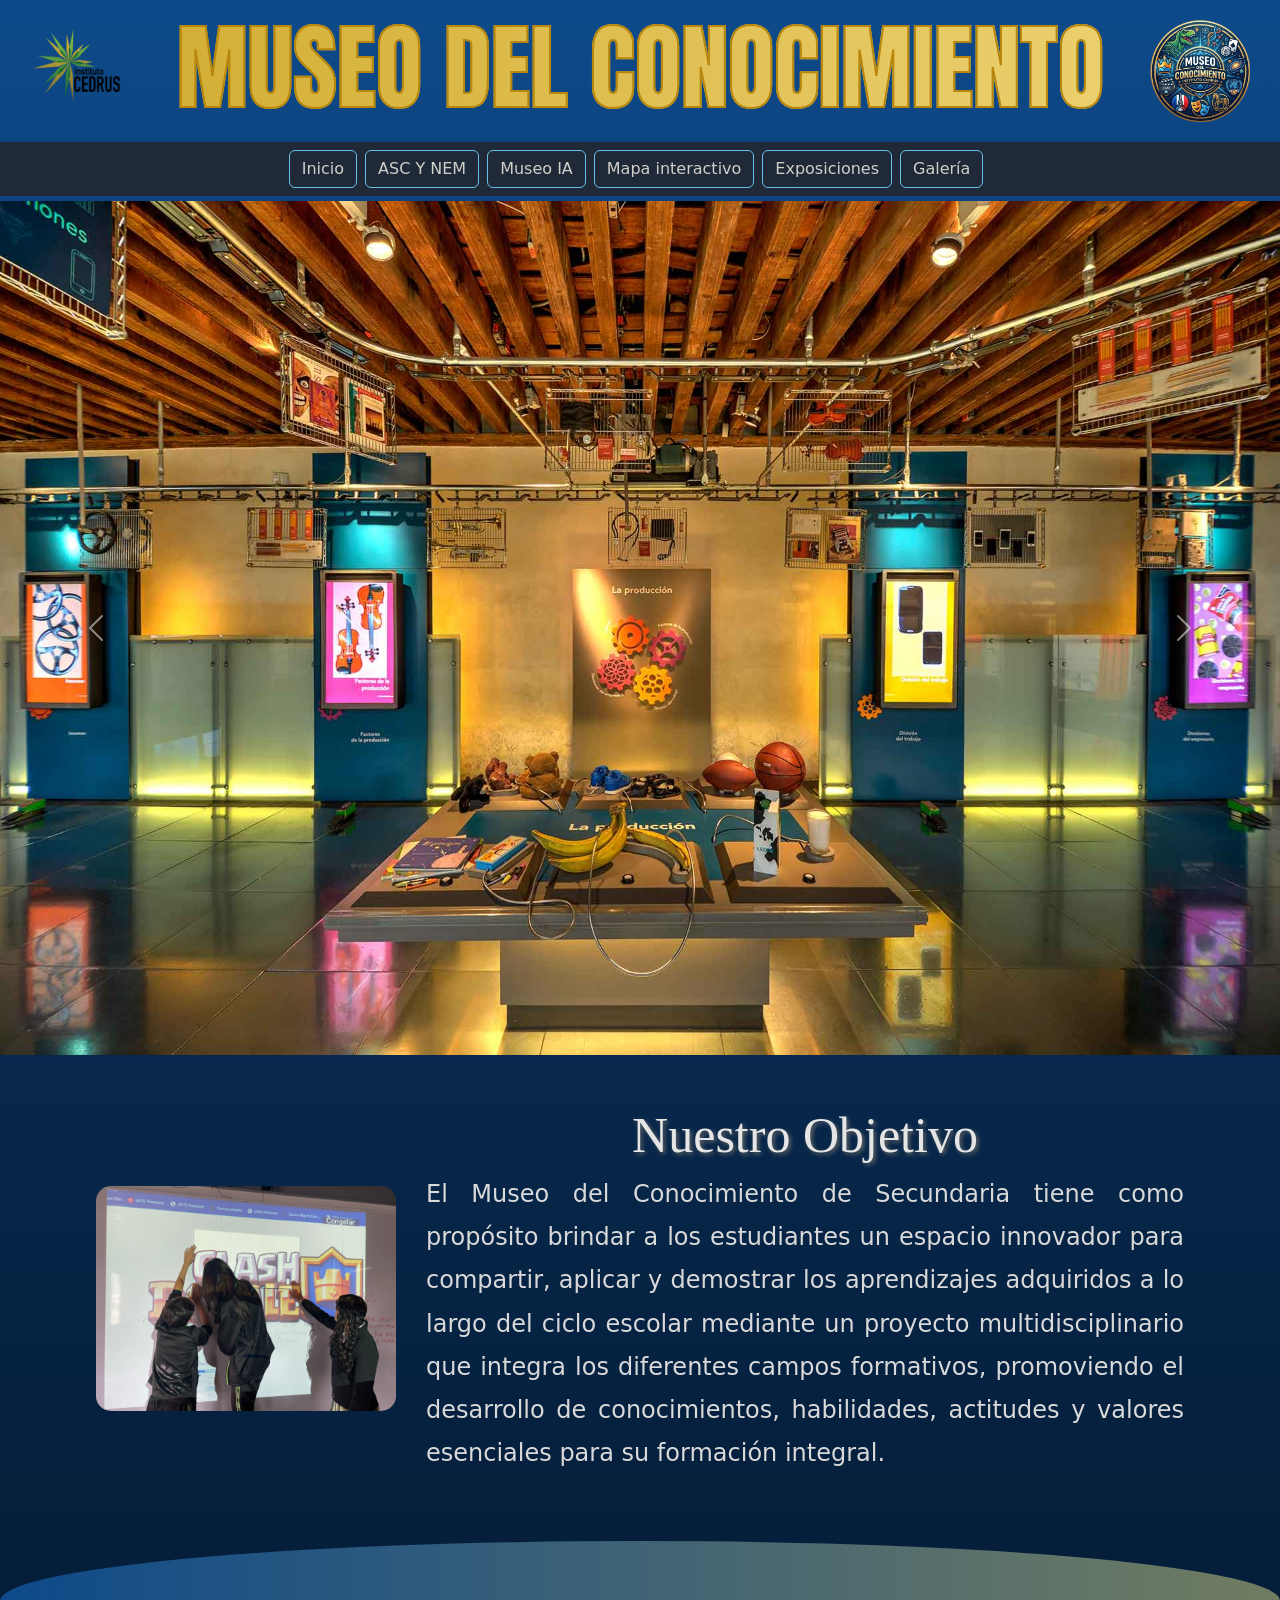
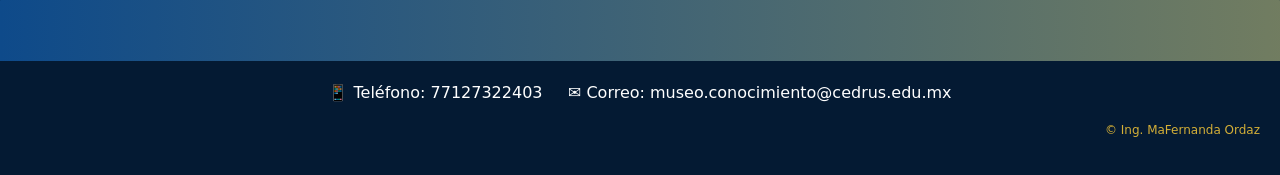
==== commit 236e9dfc: "Fix HTML encoding issues in index.html" ====
--- a/html/index.html
+++ b/html/index.html
@@ -32,7 +32,7 @@
 
         <form class="container-fluid justify-content-center flex-wrap">
 
-            <a href="paginaPrincipal.html" class="btn btn-outline-success me-2">
+            <a href="index.html" class="btn btn-outline-success me-2">
                 Inicio
             </a>
 
@@ -149,7 +149,6 @@
         <div class="ola"></div>
 
         <div class="footer-contenido">
-
             <p>
                 📱 Teléfono: 77127322403
                 &nbsp;&nbsp;&nbsp;
--- a/CSS/stylePaginaPrincipal.css
+++ b/CSS/stylePaginaPrincipal.css
@@ -1,471 +1,473 @@
-/*TITULO PÁGINA PRINCIPAL*/
-
+/*TITULO  página principal*/
 h1{
-font-family:'Anton',sans-serif;
-font-size:clamp(35px,6vw,95px);
-text-align:center;
-text-transform:uppercase;
-
-```
-background:linear-gradient(90deg,#D4AF37,#F7E08A,#D4AF37);
-background-size:300% 300%;
-
--webkit-background-clip:text;
--webkit-text-fill-color:transparent;
--webkit-text-stroke:2px #B8860B;
-
-animation:brillo 5s ease infinite;
-margin:0;
-```
-
+    font-family: 'Anton', sans-serif;
+    font-size: 95px;
+    text-align: center;
+    text-transform: uppercase;
+
+    background: linear-gradient(90deg, #D4AF37, #F7E08A, #D4AF37);
+    background-size: 300% 300%;
+
+    -webkit-background-clip: text;
+    -webkit-text-fill-color: transparent;
+
+    -webkit-text-stroke: 2px #B8860B;
+
+    animation: brillo 5s ease infinite;
 }
 
 @keyframes brillo{
-0%{background-position:0% 50%;}
-50%{background-position:100% 50%;}
-100%{background-position:0% 50%;}
-}
-
-/* CUERPO */
-
+    0%{
+        background-position: 0% 50%;
+    }
+    50%{
+        background-position: 100% 50%;
+    }
+    100%{
+        background-position: 0% 50%;
+    }
+}
+/* diseño del cuerpo*/
 body{
-background:linear-gradient(to bottom,#0E4A8A,#082B52,#041A33);
-min-height:100vh;
-overflow-x:hidden;
-}
-
-/* NAVBAR */
-
+    background: linear-gradient(to bottom, #0E4A8A, #082B52, #041A33);
+    min-height: 100vh;
+}
 .navbar{
-background-color:#1F2937 !important;
+    background-color: #1F2937 !important;
 }
 
 .btn-outline-success{
-color:#d1cfca !important;
-border-color:#67c1ea !important;
-}
-
-/* ENCABEZADO */
-
+    color: #d1cfca !important;
+    border-color: #67c1ea !important;
+}
 .encabezado{
-display:flex;
-justify-content:center;
-align-items:center;
-gap:20px;
-padding:10px 20px;
-flex-wrap:wrap;
+    display: flex;
+    justify-content: space-between;
+    align-items: center;
+    padding: 10px 30px;
 }
 
 .logo{
-width:clamp(60px,8vw,100px);
-height:auto;
-}
-
-/* IMÁGENES GENERALES */
-
-img{
-max-width:100%;
-height:auto;
-}
-
-/* CARRUSEL */
-
-.carousel-img{
-height:400px;
-object-fit:cover;
-}
-
-/* OBJETIVO */
-
+    width: 100px;
+    height: auto;
+}
+/*PIE DE PÁGINA*/
+
+footer{
+    margin-top: 50px;
+}
+
+.ola{
+    height: 120px;
+    background: linear-gradient(90deg, #0E4A8A, #D4AF37, #082B52);
+    background-size: 400% 400%;
+    animation: moverOla 6s ease infinite;
+    border-radius: 100% 100% 0 0;
+}
+
+@keyframes moverOla{
+    0%{
+        background-position: 0% 50%;
+    }
+    50%{
+        background-position: 100% 50%;
+    }
+    100%{
+        background-position: 0% 50%;
+    }
+}
+/*PIE DE PAGINA*/
+.footer-contenido{
+    background-color: #041A33;
+    color: white;
+    padding: 20px;
+    text-align: center;
+}
+
+.copyright{
+    text-align: right;
+    font-size: 12px;
+    color: #D4AF37;
+}
+/*SUBTITULOS plateados*/
 .objetivo{
-width:min(1200px,90%);
-margin:50px auto;
-
-```
-display:flex;
-align-items:center;
-justify-content:center;
-gap:40px;
-```
-
+    width: 85%;
+    margin: 50px auto;
+    display: flex;
+    align-items: center;
+    gap: 30px;
+    flex-wrap: wrap;
 }
 
 .imagen-objetivo{
-width:35%;
-max-width:450px;
-min-width:280px;
-
-```
-border-radius:20px;
-object-fit:cover;
-```
-
+    width: 300px;
+    height: auto;
+    border-radius: 15px;
 }
 
 .texto-objetivo{
-flex:1;
-}
-
+    flex: 1;
+}
+
+.objetivo h2{
+    font-family: Georgia, serif;
+    font-size: 50px;
+    color: #E5E5E5;
+    text-shadow: 2px 2px 4px #666666;
+}
+
+.objetivo p{
+    font-size: 24px;
+    color: #D9D9D9;
+    line-height: 1.8;
+    text-align: justify;
+}
 .texto-objetivo h2{
-text-align:center;
-font-family:Georgia,serif;
-font-size:clamp(2rem,4vw,4rem);
-color:#E5E5E5;
-
-```
-text-shadow:
-    0 0 10px rgba(255,255,255,.5),
-    2px 2px 4px #666666;
-```
-
-}
-
-.texto-objetivo p{
-font-size:clamp(1rem,1.6vw,1.7rem);
-color:#D9D9D9;
-line-height:1.8;
-text-align:justify;
-padding:20px;
-}
-
-/* ASC */
-
+    text-align: center;
+}
+
+/*TEXTO PLATEADO ASC */
 .asc{
-width:85%;
-margin:50px auto;
-
-```
-display:flex;
-align-items:center;
-gap:30px;
-```
-
+    width: 85%;
+    margin: 50px auto;
+    display: flex;
+    align-items: center;
+    gap: 30px;
+    flex-wrap: wrap;
 }
 
 .imagen-asc{
-width:220px;
-border-radius:15px;
-border:3px solid #C0C0C0;
+    width: 220px;
+    height: auto;
+    border-radius: 15px;
+    border: 3px solid #C0C0C0;
 }
 
 .texto-asc{
-flex:1;
+    flex: 1;
 }
 
 .asc h2{
-font-family:Georgia,serif;
-font-size:50px;
-color:#E5E5E5;
-text-align:center;
-text-shadow:2px 2px 4px #666666;
+    font-family: Georgia, serif;
+    font-size: 50px;
+    color: #E5E5E5;
+    text-shadow: 2px 2px 4px #666666;
+    text-align: center;
 }
 
 .asc p{
-font-size:24px;
-color:#D9D9D9;
-line-height:1.8;
-text-align:justify;
-
-```
-background:rgba(255,255,255,.08);
-padding:25px;
-
-border-radius:15px;
-border:2px solid #C0C0C0;
-```
-
-}
-
-/* MUSEO */
-
+    font-size: 24px;
+    color: #D9D9D9;
+    line-height: 1.8;
+    text-align: justify;
+    background: rgba(255,255,255,0.08);
+    padding: 25px;
+    border-radius: 15px;
+    border: 2px solid #C0C0C0;
+}
+/*MUSEO */
 .museo{
-width:85%;
-margin:50px auto;
-
-```
-display:flex;
-align-items:center;
-gap:30px;
-```
-
+    width: 85%;
+    margin: 50px auto;
+    display: flex;
+    align-items: center;
+    gap: 30px;
+    flex-wrap: wrap;
 }
 
 .texto-museo{
-flex:1;
+    flex: 1;
 }
 
 .museo h2{
-font-family:Georgia,serif;
-font-size:50px;
-color:#E5E5E5;
-text-align:center;
-text-shadow:2px 2px 4px #666666;
+    font-family: Georgia, serif;
+    font-size: 50px;
+    color: #E5E5E5;
+    text-shadow: 2px 2px 4px #666666;
+    text-align: center;
 }
 
 .museo p{
-font-size:24px;
-color:#D9D9D9;
-line-height:1.8;
-text-align:justify;
-
-```
-background:rgba(255,255,255,.08);
-padding:25px;
-
-border-radius:15px;
-border:2px solid #C0C0C0;
-```
-
+    font-size: 24px;
+    color: #D9D9D9;
+    line-height: 1.8;
+    text-align: justify;
+    background: rgba(255,255,255,0.08);
+    padding: 25px;
+    border-radius: 15px;
+    border: 2px solid #C0C0C0;
 }
 
 .collage-museo{
-display:grid;
-grid-template-columns:1fr;
-gap:10px;
+    display: grid;
+    grid-template-columns: 1fr;
+    gap: 10px;
 }
 
 .collage-museo img{
-width:250px;
-height:150px;
-object-fit:cover;
-
-```
-border-radius:15px;
-border:3px solid #C0C0C0;
-```
-
-}
-
-/* GALERIA */
-
+    width: 250px;
+    height: 150px;
+    object-fit: cover;
+    border-radius: 15px;
+    border: 3px solid #C0C0C0;
+}
+/* CODIGO GALERIA*/
 .galeria{
-width:90%;
-margin:50px auto;
-text-align:center;
+    width: 90%;
+    margin: 50px auto;
+    text-align: center;
 }
 
 .galeria h2{
-font-family:Georgia,serif;
-font-size:60px;
-color:#E5E5E5;
-text-shadow:2px 2px 4px #666666;
-margin-bottom:40px;
+    font-family: Georgia, serif;
+    font-size: 60px;
+    color: #E5E5E5;
+    text-shadow: 2px 2px 4px #666666;
+    margin-bottom: 40px;
 }
 
 .miGaleria{
-width:100%;
-padding:10px 0;
+    width: 100%;
+    padding: 10px 0;
 }
 
 .swiper-slide{
-width:200px !important;
-height:450px !important;
+    width: 200px !important;
+    height: 450px !important;
 }
 
 .swiper-slide img{
-width:100%;
-height:450px;
-object-fit:cover;
-}
-
-/* EXPERIENCIAS */
-
+    width: 100%;
+    height: 450px;
+    object-fit: cover;
+}
+ /*Exposiciones*/
+
+ /* CONTENEDOR GENERAL */
 .experiencias{
-width:90%;
-margin:20px auto;
-
-```
-display:flex;
-flex-wrap:wrap;
-justify-content:space-around;
-align-items:flex-start;
-```
-
-}
+    width: 90%;
+    margin: 20px auto;
+}
+
+/* TARJETAS */
+/* CONTENEDOR */
+
+.experiencias{
+    display: flex;
+    flex-wrap: wrap;
+    justify-content: space-around; 
+    align-items: flex-start;
+    padding: 5px 0;
+}
+
+/* TARJETAS */
 
 .experiencia{
-width:32%;
-padding:25px;
-margin-bottom:40px;
-
-```
-background:rgba(255,255,255,.08);
-backdrop-filter:blur(10px);
-
-border:2px solid rgba(192,192,192,.6);
-border-radius:20px;
-
-transition:.3s ease;
-```
-
+    width: 32%;
+    padding: 25px;
+    margin-bottom: 40px;
+
+    background: rgba(255,255,255,0.08);
+    backdrop-filter: blur(10px);
+    -webkit-backdrop-filter: blur(10px);
+
+    border: 2px solid rgba(192,192,192,.6);
+    border-radius: 20px;
+
+    box-shadow:
+        0 0 15px rgba(255,255,255,.10),
+        inset 0 0 10px rgba(255,255,255,.05);
+
+    transition: .3s ease;
 }
 
 .experiencia:hover{
-transform:translateY(-5px);
-}
-
-.izquierda{margin-top:0;}
-.centro{margin-top:60px;}
-.derecha{margin-top:130px;}
+    transform: translateY(-5px);
+
+    box-shadow:
+        0 0 20px rgba(255,255,255,.20),
+        inset 0 0 10px rgba(255,255,255,.08);
+}
+
+/* ESCALONADO */
+
+.izquierda{
+    margin-top: 0;
+}
+
+.centro{
+    margin-top: 60px;
+}
+
+.derecha{
+    margin-top: 130px;
+}
+
+/* TITULOS */
 
 .experiencia h2{
-font-family:Georgia,serif;
-font-size:42px;
-color:#E5E5E5;
-text-align:center;
-margin-bottom:20px;
-}
+    font-family: Georgia, serif;
+    font-size: 42px;
+    color: #E5E5E5;
+    text-align: center;
+    margin-bottom: 20px;
+
+    text-shadow:
+        0 0 5px rgba(255,255,255,.8),
+        0 0 10px rgba(255,255,255,.5),
+        2px 2px 4px #666666;
+}
+
+/* TEXTO */
 
 .experiencia p{
-font-size:22px;
-color:#D9D9D9;
-line-height:1.8;
-text-align:justify;
-}
+    font-size: 22px;
+    color: #D9D9D9;
+    line-height: 1.8;
+    text-align: justify;
+}
+
+/* IMAGENES */
 
 .experiencia img{
-width:100%;
-height:280px;
-object-fit:cover;
-margin-top:20px;
-
-```
-border-radius:15px;
-```
-
-}
-
-/* MAPA */
-
+    width: 100%;
+    height: 280px;
+    object-fit: cover;
+    margin-top: 20px;
+
+    border-radius: 15px;
+    border: 2px solid rgba(192,192,192,.5);
+}
+
+/* RESPONSIVE */
+
+@media screen and (max-width:768px){
+
+    h1{
+        font-size: clamp(35px,8vw,55px);
+        padding:0 10px;
+    }
+
+    .encabezado{
+        flex-direction:column;
+        text-align:center;
+        gap:15px;
+    }
+
+    .logo{
+        width:80px;
+    }
+
+    .objetivo,
+    .asc,
+    .museo{
+        width:95%;
+        flex-direction:column;
+        text-align:center;
+    }
+
+    .imagen-objetivo{
+        width:100%;
+        max-width:350px;
+    }
+
+    .imagen-asc{
+        width:100%;
+        max-width:280px;
+    }
+
+    .collage-museo img{
+        width:100%;
+        max-width:350px;
+        height:auto;
+    }
+
+    .objetivo h2,
+    .asc h2,
+    .museo h2{
+        font-size:32px;
+    }
+
+    .objetivo p,
+    .asc p,
+    .museo p{
+        font-size:18px;
+        text-align:left;
+    }
+
+    .galeria h2{
+        font-size:36px;
+    }
+
+    .experiencia{
+        width:100%;
+        margin-top:0 !important;
+        margin-bottom:25px;
+    }
+
+    .experiencia h2{
+        font-size:28px;
+    }
+
+    .experiencia p{
+        font-size:18px;
+        text-align:left;
+    }
+
+    .experiencia img{
+        height:auto;
+    }
+
+    .swiper-slide{
+        width:100% !important;
+        height:auto !important;
+    }
+
+    .swiper-slide img{
+        width:100%;
+        height:auto;
+    }
+
+    .contenedor-imagen img{
+        max-width:100%;
+        max-height:none;
+    }
+
+    .copyright{
+        text-align:center;
+    }
+}
+
+@media screen and (min-width:769px) and (max-width:1024px){
+
+    h1{
+        font-size:70px;
+    }
+
+    .objetivo,
+    .asc,
+    .museo{
+        width:90%;
+    }
+
+    .experiencia{
+        width:48%;
+    }
+}
+
+/*MAPA INTERACTIVO*/
 .contenedor-imagen{
-width:100%;
-display:flex;
-justify-content:center;
-align-items:center;
-padding:4px;
+    width: 100%;
+    display: flex;
+    justify-content: center;
+    align-items: center;
+    padding: 4px;
 }
 
 .contenedor-imagen img{
-max-width:100%;
-max-height:98vh;
-object-fit:contain;
-}
-
-/* FOOTER */
-
-footer{
-margin-top:50px;
-}
-
-.ola{
-height:120px;
-background:linear-gradient(90deg,#0E4A8A,#D4AF37,#082B52);
-background-size:400% 400%;
-animation:moverOla 6s ease infinite;
-border-radius:100% 100% 0 0;
-}
-
-@keyframes moverOla{
-0%{background-position:0% 50%;}
-50%{background-position:100% 50%;}
-100%{background-position:0% 50%;}
-}
-
-.footer-contenido{
-background:#041A33;
-color:white;
-padding:20px;
-text-align:center;
-}
-
-.copyright{
-text-align:right;
-font-size:12px;
-color:#D4AF37;
-}
-
-/* RESPONSIVE */
-
-@media (max-width:768px){
-
-```
-.encabezado{
-    flex-direction:column;
-    text-align:center;
-}
-
-.logo{
-    width:80px;
-}
-
-.carousel-img{
-    height:220px;
-}
-
-.objetivo,
-.asc,
-.museo{
-    flex-direction:column;
-    width:95%;
-    text-align:center;
-}
-
-.imagen-objetivo{
-    width:100%;
-    max-width:500px;
-    min-width:auto;
-}
-
-.imagen-asc,
-.collage-museo img{
-    width:100%;
-    max-width:350px;
-    height:auto;
-}
-
-.texto-objetivo p,
-.asc p,
-.museo p{
-    text-align:left;
-    font-size:18px;
-}
-
-.asc h2,
-.museo h2,
-.galeria h2{
-    font-size:32px;
-}
-
-.experiencia{
-    width:100%;
-    margin-top:0 !important;
-}
-
-.experiencia h2{
-    font-size:28px;
-}
-
-.experiencia p{
-    font-size:18px;
-}
-
-.experiencia img{
-    height:auto;
-}
-
-.swiper-slide{
-    width:100% !important;
-    height:auto !important;
-}
-
-.swiper-slide img{
-    width:100%;
-    height:auto;
-}
-
-.copyright{
-    text-align:center;
-}
-```
-
-}
+    max-width: 110%;
+    max-height: 98vh;
+    height: auto;
+    object-fit: contain;
+    display: block;
+}
